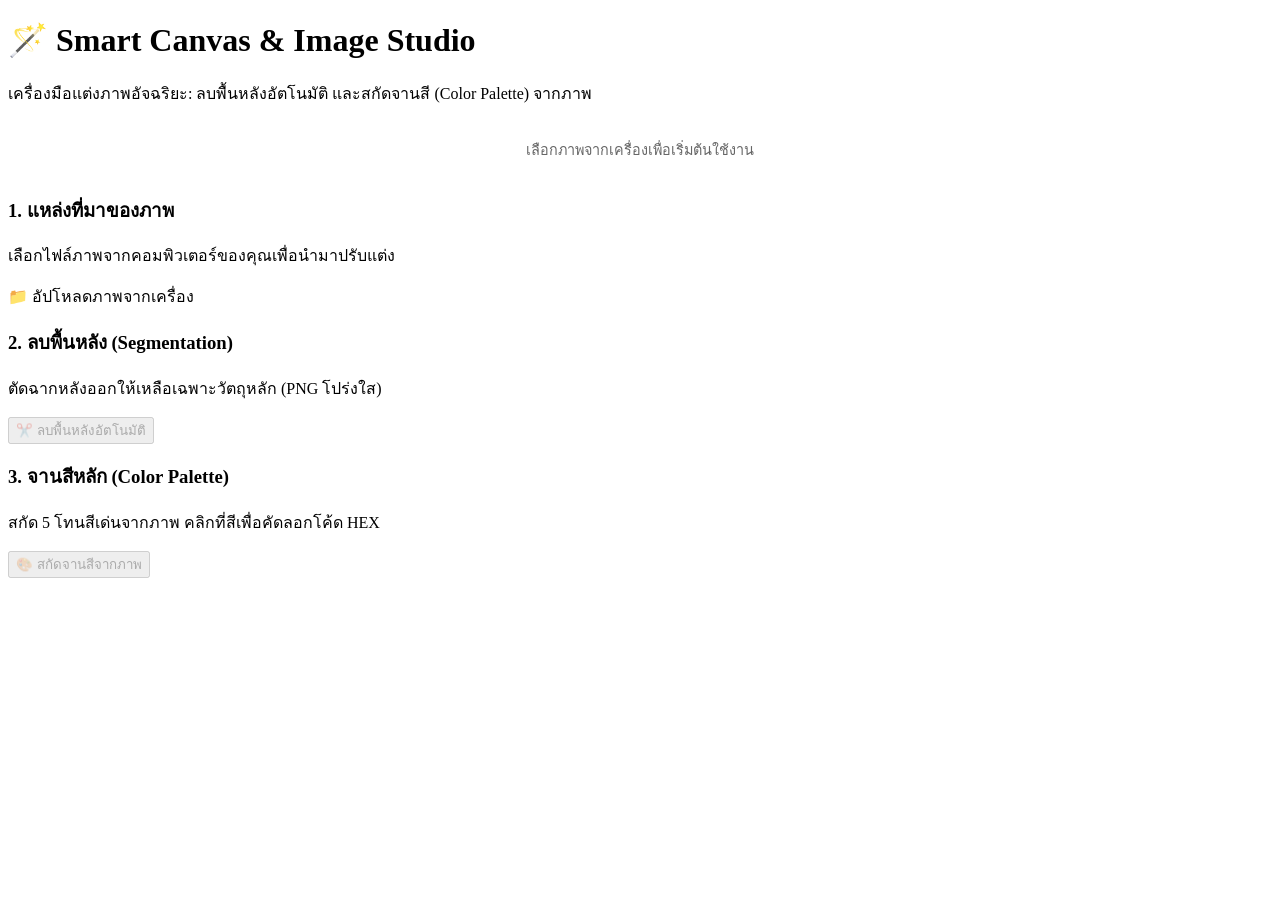
==== services/frontend/pages/canvas.html @ 28bd5ae8 "feat(frontend): send the CSRF token on every POST js/csrf.js reads the csrf_token cookie and returns" ====
<!DOCTYPE html>
<html lang="th">
<head>
  <meta charset="UTF-8" />
  <meta name="viewport" content="width=device-width, initial-scale=1.0" />
  <title>LUMA — Smart Canvas</title>
  <link rel="stylesheet" href="../css/main.css" />
  <link rel="stylesheet" href="../css/canvas.css" />
</head>
<body data-page="canvas">
  <header class="app-header">
    <div id="app-nav-slot"></div>
  </header>

  <main class="app-main">
    <h1>🪄 Smart Canvas & Image Studio</h1>
    <p>เครื่องมือแต่งภาพอัจฉริยะ: ลบพื้นหลังอัตโนมัติ และสกัดจานสี (Color Palette) จากภาพ</p>

    <div class="canvas-layout">
      <!-- พื้นที่ทำงาน Canvas แสดงผลภาพ -->
      <section class="canvas-workarea-card">
        <div class="canvas-preview-container" id="canvas-preview-container">
          <p id="canvas-placeholder" style="color: #666; font-size: 0.9rem; text-align: center; padding: 1rem;">
            เลือกภาพจากเครื่องเพื่อเริ่มต้นใช้งาน
          </p>
          <img class="canvas-preview-img" id="canvas-preview-img" alt="Canvas Workarea" hidden />
        </div>
      </section>

      <!-- แถบเครื่องมือ Smart Tools ด้านข้าง -->
      <aside class="canvas-tools-sidebar">
        <!-- 1. นำเข้าภาพ -->
        <div class="tool-card">
          <h3>1. แหล่งที่มาของภาพ</h3>
          <p>เลือกไฟล์ภาพจากคอมพิวเตอร์ของคุณเพื่อนำมาปรับแต่ง</p>
          <label class="tool-btn tool-btn--outline" style="cursor: pointer;">
            📁 อัปโหลดภาพจากเครื่อง
            <input type="file" id="canvas-upload-input" accept="image/*" style="display: none;" />
          </label>
        </div>

        <!-- 2. ตัดพื้นหลัง (Issue #61) -->
        <div class="tool-card">
          <h3>2. ลบพื้นหลัง (Segmentation)</h3>
          <p>ตัดฉากหลังออกให้เหลือเฉพาะวัตถุหลัก (PNG โปร่งใส)</p>
          <button type="button" class="tool-btn" id="btn-remove-bg" disabled>
            ✂️ ลบพื้นหลังอัตโนมัติ
          </button>
        </div>

        <!-- 3. สกัดจานสี (Issue #60) -->
        <div class="tool-card">
          <h3>3. จานสีหลัก (Color Palette)</h3>
          <p>สกัด 5 โทนสีเด่นจากภาพ คลิกที่สีเพื่อคัดลอกโค้ด HEX</p>
          <button type="button" class="tool-btn tool-btn--outline" id="btn-extract-palette" disabled>
            🎨 สกัดจานสีจากภาพ
          </button>

          <div id="palette-container" hidden>
            <div class="palette-swatches" id="palette-swatches"></div>
          </div>
        </div>
      </aside>
    </div>
  </main>

  <form id="logout-form" action="#" method="post" hidden></form>

  <script src="../js/csrf.js"></script>
  <script src="../js/layout.js"></script>
  <script src="../js/canvas.js"></script>
</body>
</html>
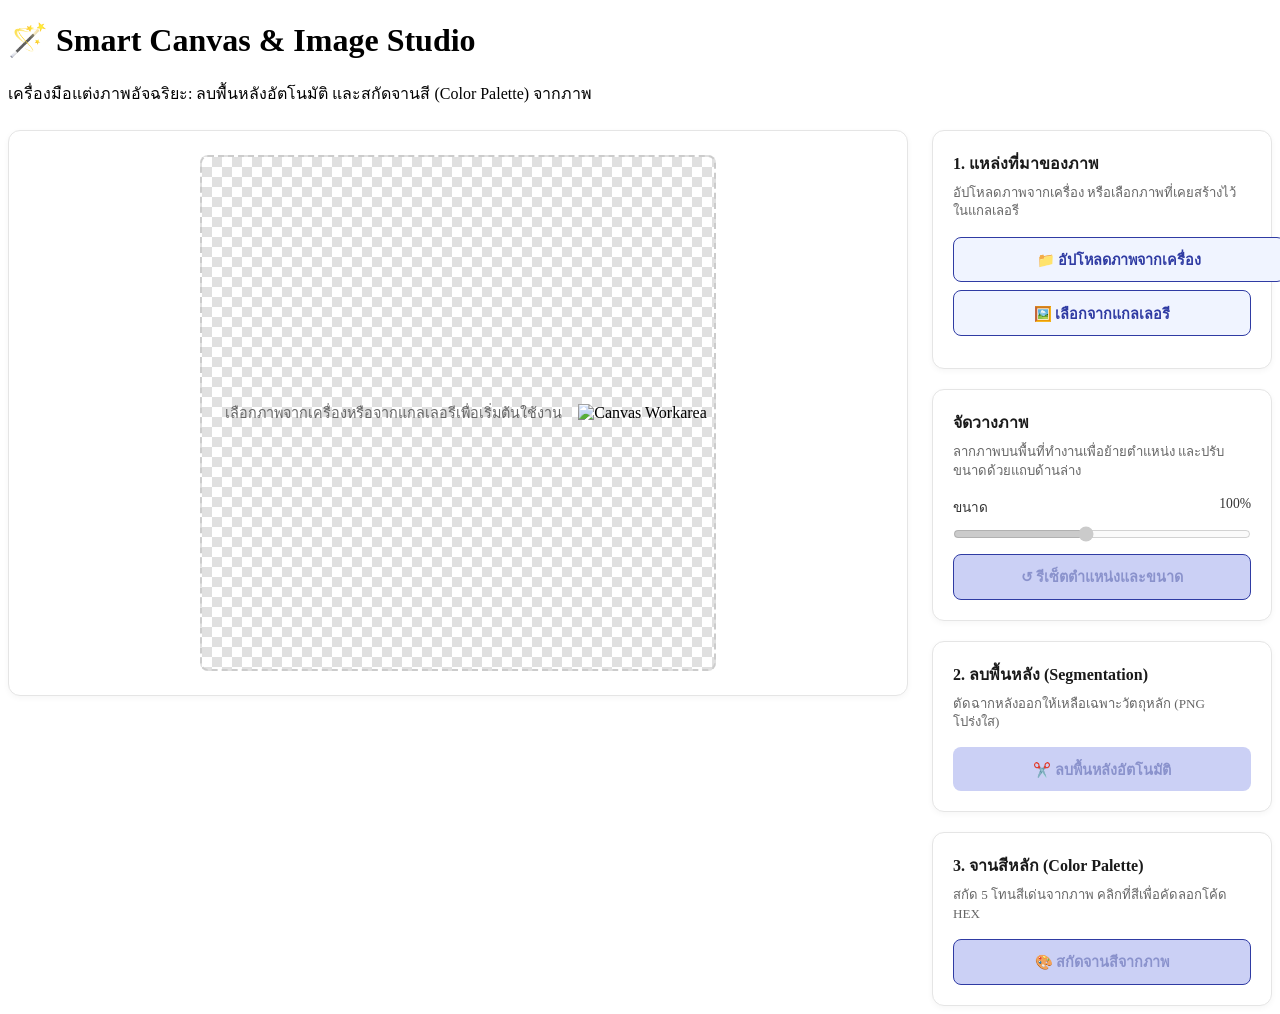
==== commit 2cae8cca: "feat(frontend): Smart Canvas picks from gallery, drags and resizes the image (#60) - 'pick from gall" ====
--- a/services/frontend/pages/canvas.html
+++ b/services/frontend/pages/canvas.html
@@ -21,7 +21,7 @@
       <section class="canvas-workarea-card">
         <div class="canvas-preview-container" id="canvas-preview-container">
           <p id="canvas-placeholder" style="color: #666; font-size: 0.9rem; text-align: center; padding: 1rem;">
-            เลือกภาพจากเครื่องเพื่อเริ่มต้นใช้งาน
+            เลือกภาพจากเครื่องหรือจากแกลเลอรีเพื่อเริ่มต้นใช้งาน
           </p>
           <img class="canvas-preview-img" id="canvas-preview-img" alt="Canvas Workarea" hidden />
         </div>
@@ -32,11 +32,29 @@
         <!-- 1. นำเข้าภาพ -->
         <div class="tool-card">
           <h3>1. แหล่งที่มาของภาพ</h3>
-          <p>เลือกไฟล์ภาพจากคอมพิวเตอร์ของคุณเพื่อนำมาปรับแต่ง</p>
+          <p>อัปโหลดภาพจากเครื่อง หรือเลือกภาพที่เคยสร้างไว้ในแกลเลอรี</p>
           <label class="tool-btn tool-btn--outline" style="cursor: pointer;">
             📁 อัปโหลดภาพจากเครื่อง
             <input type="file" id="canvas-upload-input" accept="image/*" style="display: none;" />
           </label>
+          <button type="button" class="tool-btn tool-btn--outline canvas-pick-btn" id="btn-pick-gallery">
+            🖼️ เลือกจากแกลเลอรี
+          </button>
+          <p class="canvas-picker-message" id="gallery-picker-message" hidden></p>
+          <div class="canvas-picker" id="gallery-picker" hidden></div>
+        </div>
+
+        <!-- จัดวางภาพ (Issue #60) -->
+        <div class="tool-card">
+          <h3>จัดวางภาพ</h3>
+          <p>ลากภาพบนพื้นที่ทำงานเพื่อย้ายตำแหน่ง และปรับขนาดด้วยแถบด้านล่าง</p>
+          <label class="canvas-scale-label" for="canvas-scale">
+            ขนาด <span id="canvas-scale-value">100%</span>
+          </label>
+          <input type="range" id="canvas-scale" min="20" max="200" step="5" value="100" disabled />
+          <button type="button" class="tool-btn tool-btn--outline" id="btn-reset-layout" disabled>
+            ↺ รีเซ็ตตำแหน่งและขนาด
+          </button>
         </div>
 
         <!-- 2. ตัดพื้นหลัง (Issue #61) -->
--- a/services/frontend/css/canvas.css
+++ b/services/frontend/css/canvas.css
@@ -0,0 +1,210 @@
+/* ==========================================================================
+   LUMA — Smart Canvas & Image Studio Styles
+   Issue #60 & #61
+   ========================================================================== */
+
+.canvas-layout {
+  display: grid;
+  grid-template-columns: 1fr 340px;
+  gap: 1.5rem;
+  margin-top: 1.5rem;
+  align-items: start;
+}
+
+@media (max-width: 860px) {
+  .canvas-layout {
+    grid-template-columns: 1fr;
+  }
+}
+
+.canvas-workarea-card {
+  background: #ffffff;
+  border: 1px solid #e5e5e5;
+  border-radius: 12px;
+  padding: 1.5rem;
+  box-shadow: 0 2px 6px rgba(0, 0, 0, 0.04);
+  display: flex;
+  flex-direction: column;
+  align-items: center;
+}
+
+/* พื้นหลังลายตารางหมากรุกสำหรับรองรับภาพ PNG โปร่งใส */
+.canvas-preview-container {
+  width: 100%;
+  aspect-ratio: 1 / 1;
+  max-width: 512px;
+  background-color: #ffffff;
+  background-image:
+    linear-gradient(45deg, #e0e0e0 25%, transparent 25%),
+    linear-gradient(-45deg, #e0e0e0 25%, transparent 25%),
+    linear-gradient(45deg, transparent 75%, #e0e0e0 75%),
+    linear-gradient(-45deg, transparent 75%, #e0e0e0 75%);
+  background-size: 20px 20px;
+  background-position: 0 0, 0 10px, 10px -10px, -10px 0px;
+  border: 2px dashed #ccc;
+  border-radius: 8px;
+  display: flex;
+  align-items: center;
+  justify-content: center;
+  overflow: hidden;
+  position: relative;
+}
+
+.canvas-preview-container.has-image {
+  border-style: solid;
+  border-color: #2f3ba3;
+}
+
+.canvas-preview-img {
+  max-width: 100%;
+  max-height: 100%;
+  object-fit: contain;
+  display: block;
+  /* ลากย้ายด้วย pointer events (#60) — กันเบราว์เซอร์ลากภาพ/เลื่อนหน้าแทน */
+  cursor: grab;
+  touch-action: none;
+  user-select: none;
+  -webkit-user-drag: none;
+  transform-origin: center center;
+}
+
+.canvas-preview-img.is-dragging {
+  cursor: grabbing;
+}
+
+.canvas-tools-sidebar {
+  display: flex;
+  flex-direction: column;
+  gap: 1.25rem;
+}
+
+.tool-card {
+  background: #ffffff;
+  border: 1px solid #e5e5e5;
+  border-radius: 12px;
+  padding: 1.25rem;
+  box-shadow: 0 2px 6px rgba(0, 0, 0, 0.04);
+}
+
+.tool-card h3 {
+  margin: 0 0 0.5rem 0;
+  font-size: 1rem;
+  color: #1a1a1a;
+}
+
+.tool-card p {
+  margin: 0 0 1rem 0;
+  font-size: 0.82rem;
+  color: #666;
+  line-height: 1.4;
+}
+
+.tool-btn {
+  width: 100%;
+  padding: 0.65rem 1rem;
+  background: #2f3ba3;
+  color: #ffffff;
+  border: none;
+  border-radius: 8px;
+  font: inherit;
+  font-size: 0.9rem;
+  font-weight: 600;
+  cursor: pointer;
+  display: flex;
+  align-items: center;
+  justify-content: center;
+  gap: 0.5rem;
+  transition: background 0.15s ease;
+}
+
+.tool-btn:hover:not(:disabled) {
+  background: #26308a;
+}
+
+.tool-btn:disabled {
+  background: #cbd0f5;
+  color: #8a92cc;
+  cursor: not-allowed;
+}
+
+.tool-btn--outline {
+  background: #f0f4ff;
+  color: #2f3ba3;
+  border: 1px solid #2f3ba3;
+}
+
+.tool-btn--outline:hover:not(:disabled) {
+  background: #e1e9ff;
+}
+
+/* กล่องสี Color Palette Swatches (Issue #60) */
+.palette-swatches {
+  display: flex;
+  gap: 0.4rem;
+  margin-top: 0.75rem;
+}
+
+.palette-color-box {
+  flex: 1;
+  height: 40px;
+  border-radius: 6px;
+  cursor: pointer;
+  display: flex;
+  align-items: center;
+  justify-content: center;
+  font-size: 0.65rem;
+  color: #ffffff;
+  font-weight: 700;
+  text-shadow: 0 1px 2px rgba(0, 0, 0, 0.6);
+  transition: transform 0.15s ease, box-shadow 0.15s ease;
+}
+
+.palette-color-box:hover {
+  transform: scale(1.08);
+  box-shadow: 0 4px 8px rgba(0, 0, 0, 0.2);
+}
+
+/* เลือกภาพจากแกลเลอรี + จัดวาง (Issue #60) */
+.canvas-pick-btn {
+  margin-top: 0.5rem;
+}
+
+.canvas-picker {
+  display: grid;
+  grid-template-columns: repeat(4, 1fr);
+  gap: 0.4rem;
+  margin-top: 0.75rem;
+  max-height: 220px;
+  overflow-y: auto;
+}
+
+.canvas-picker__thumb {
+  width: 100%;
+  aspect-ratio: 1 / 1;
+  object-fit: cover;
+  border-radius: 6px;
+  border: 2px solid transparent;
+  cursor: pointer;
+}
+
+.canvas-picker__thumb:hover {
+  border-color: #2f3ba3;
+}
+
+.canvas-picker-message {
+  margin: 0.75rem 0 0 0;
+  font-size: 0.8rem;
+  color: #666;
+}
+
+.canvas-scale-label {
+  display: flex;
+  justify-content: space-between;
+  font-size: 0.85rem;
+  color: #333;
+}
+
+#canvas-scale {
+  width: 100%;
+  margin: 0.5rem 0 0.75rem 0;
+}
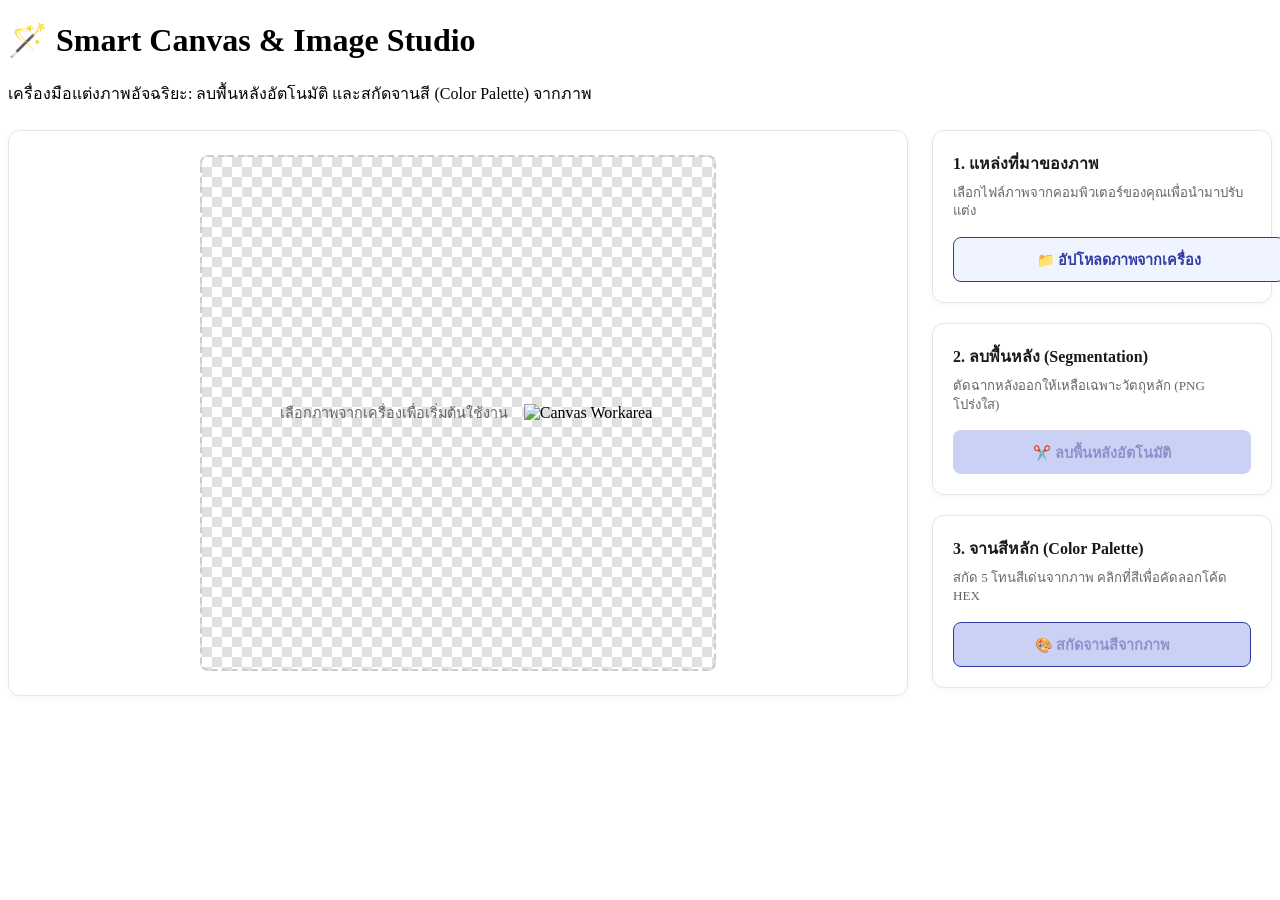
==== commit 45f839d8: "chore(ai): sync img2img with merged scheduler support" ====
--- a/services/frontend/pages/canvas.html
+++ b/services/frontend/pages/canvas.html
@@ -21,7 +21,7 @@
       <section class="canvas-workarea-card">
         <div class="canvas-preview-container" id="canvas-preview-container">
           <p id="canvas-placeholder" style="color: #666; font-size: 0.9rem; text-align: center; padding: 1rem;">
-            เลือกภาพจากเครื่องหรือจากแกลเลอรีเพื่อเริ่มต้นใช้งาน
+            เลือกภาพจากเครื่องเพื่อเริ่มต้นใช้งาน
           </p>
           <img class="canvas-preview-img" id="canvas-preview-img" alt="Canvas Workarea" hidden />
         </div>
@@ -32,29 +32,11 @@
         <!-- 1. นำเข้าภาพ -->
         <div class="tool-card">
           <h3>1. แหล่งที่มาของภาพ</h3>
-          <p>อัปโหลดภาพจากเครื่อง หรือเลือกภาพที่เคยสร้างไว้ในแกลเลอรี</p>
+          <p>เลือกไฟล์ภาพจากคอมพิวเตอร์ของคุณเพื่อนำมาปรับแต่ง</p>
           <label class="tool-btn tool-btn--outline" style="cursor: pointer;">
             📁 อัปโหลดภาพจากเครื่อง
             <input type="file" id="canvas-upload-input" accept="image/*" style="display: none;" />
           </label>
-          <button type="button" class="tool-btn tool-btn--outline canvas-pick-btn" id="btn-pick-gallery">
-            🖼️ เลือกจากแกลเลอรี
-          </button>
-          <p class="canvas-picker-message" id="gallery-picker-message" hidden></p>
-          <div class="canvas-picker" id="gallery-picker" hidden></div>
-        </div>
-
-        <!-- จัดวางภาพ (Issue #60) -->
-        <div class="tool-card">
-          <h3>จัดวางภาพ</h3>
-          <p>ลากภาพบนพื้นที่ทำงานเพื่อย้ายตำแหน่ง และปรับขนาดด้วยแถบด้านล่าง</p>
-          <label class="canvas-scale-label" for="canvas-scale">
-            ขนาด <span id="canvas-scale-value">100%</span>
-          </label>
-          <input type="range" id="canvas-scale" min="20" max="200" step="5" value="100" disabled />
-          <button type="button" class="tool-btn tool-btn--outline" id="btn-reset-layout" disabled>
-            ↺ รีเซ็ตตำแหน่งและขนาด
-          </button>
         </div>
 
         <!-- 2. ตัดพื้นหลัง (Issue #61) -->
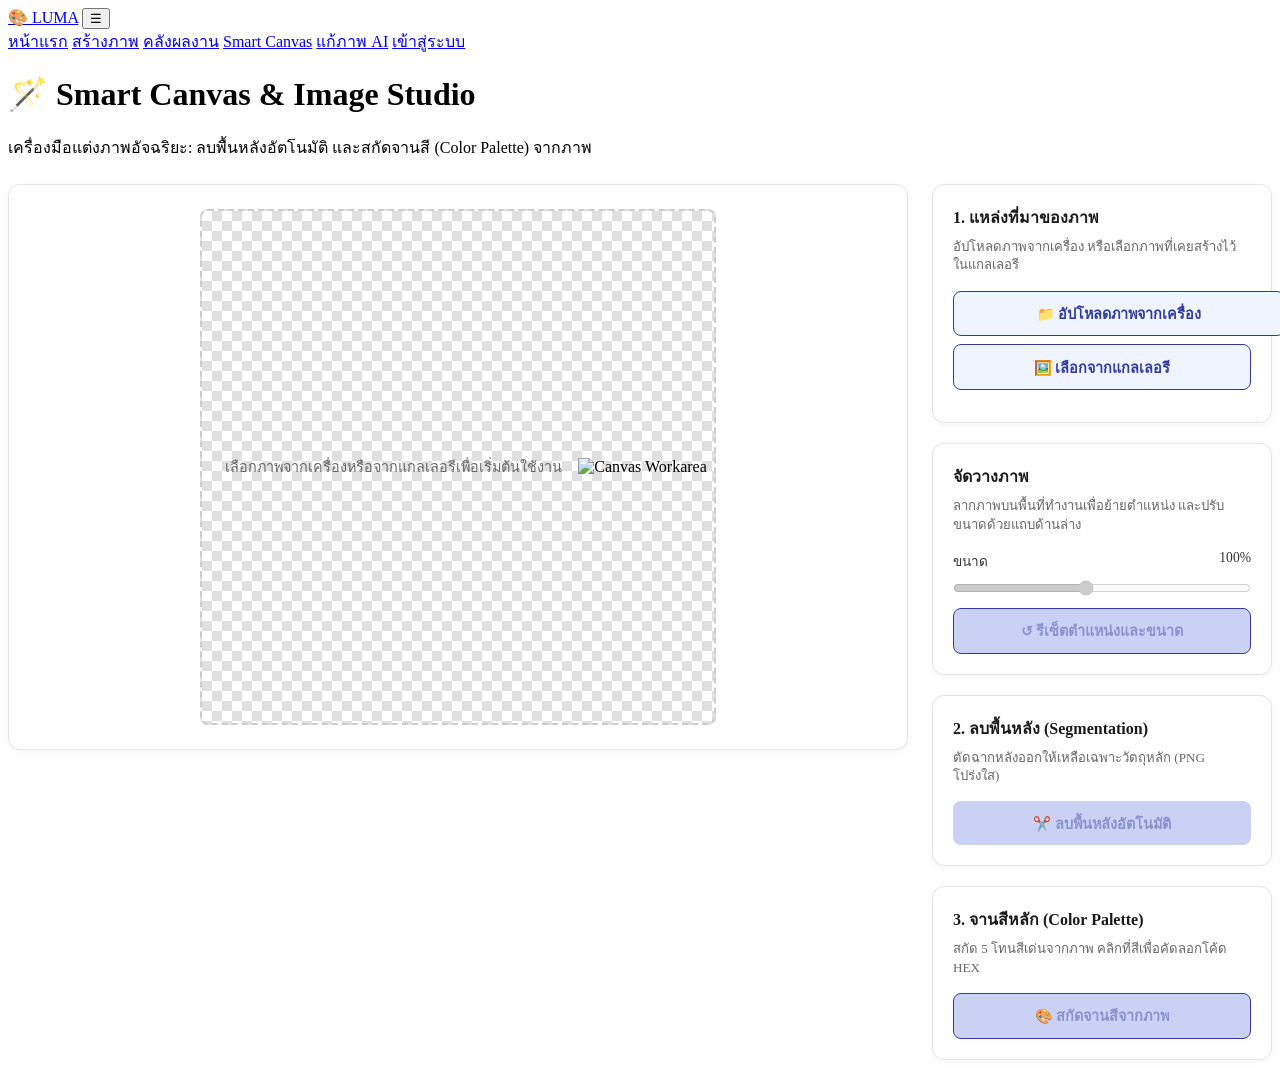
==== commit ff5d65ce: "Merge pull request #141 from boss2912/feat/canvas-arrange feat(frontend): Smart Canvas เลือกภาพจากแก" ====
--- a/services/frontend/pages/canvas.html
+++ b/services/frontend/pages/canvas.html
@@ -21,7 +21,7 @@
       <section class="canvas-workarea-card">
         <div class="canvas-preview-container" id="canvas-preview-container">
           <p id="canvas-placeholder" style="color: #666; font-size: 0.9rem; text-align: center; padding: 1rem;">
-            เลือกภาพจากเครื่องเพื่อเริ่มต้นใช้งาน
+            เลือกภาพจากเครื่องหรือจากแกลเลอรีเพื่อเริ่มต้นใช้งาน
           </p>
           <img class="canvas-preview-img" id="canvas-preview-img" alt="Canvas Workarea" hidden />
         </div>
@@ -32,11 +32,29 @@
         <!-- 1. นำเข้าภาพ -->
         <div class="tool-card">
           <h3>1. แหล่งที่มาของภาพ</h3>
-          <p>เลือกไฟล์ภาพจากคอมพิวเตอร์ของคุณเพื่อนำมาปรับแต่ง</p>
+          <p>อัปโหลดภาพจากเครื่อง หรือเลือกภาพที่เคยสร้างไว้ในแกลเลอรี</p>
           <label class="tool-btn tool-btn--outline" style="cursor: pointer;">
             📁 อัปโหลดภาพจากเครื่อง
             <input type="file" id="canvas-upload-input" accept="image/*" style="display: none;" />
           </label>
+          <button type="button" class="tool-btn tool-btn--outline canvas-pick-btn" id="btn-pick-gallery">
+            🖼️ เลือกจากแกลเลอรี
+          </button>
+          <p class="canvas-picker-message" id="gallery-picker-message" hidden></p>
+          <div class="canvas-picker" id="gallery-picker" hidden></div>
+        </div>
+
+        <!-- จัดวางภาพ (Issue #60) -->
+        <div class="tool-card">
+          <h3>จัดวางภาพ</h3>
+          <p>ลากภาพบนพื้นที่ทำงานเพื่อย้ายตำแหน่ง และปรับขนาดด้วยแถบด้านล่าง</p>
+          <label class="canvas-scale-label" for="canvas-scale">
+            ขนาด <span id="canvas-scale-value">100%</span>
+          </label>
+          <input type="range" id="canvas-scale" min="20" max="200" step="5" value="100" disabled />
+          <button type="button" class="tool-btn tool-btn--outline" id="btn-reset-layout" disabled>
+            ↺ รีเซ็ตตำแหน่งและขนาด
+          </button>
         </div>
 
         <!-- 2. ตัดพื้นหลัง (Issue #61) -->
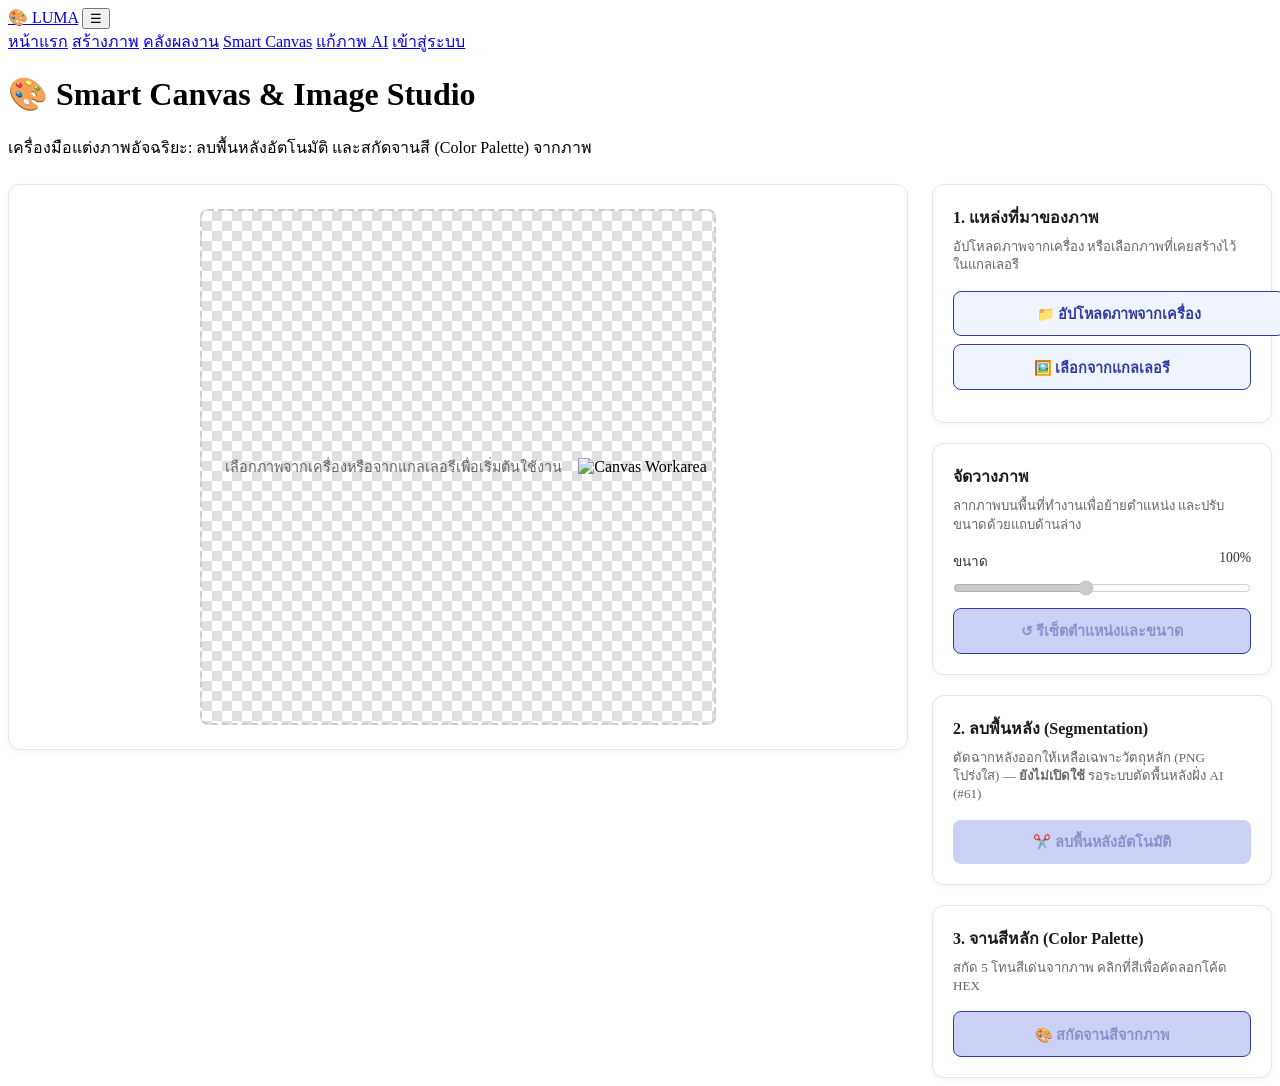
==== commit 3e8247fb: "fix(frontend): small UI touch-ups found in a real-browser pass - login.html used classes auth.css ne" ====
--- a/services/frontend/pages/canvas.html
+++ b/services/frontend/pages/canvas.html
@@ -13,7 +13,7 @@
   </header>
 
   <main class="app-main">
-    <h1>🪄 Smart Canvas & Image Studio</h1>
+    <h1>🎨 Smart Canvas & Image Studio</h1>
     <p>เครื่องมือแต่งภาพอัจฉริยะ: ลบพื้นหลังอัตโนมัติ และสกัดจานสี (Color Palette) จากภาพ</p>
 
     <div class="canvas-layout">
@@ -60,7 +60,7 @@
         <!-- 2. ตัดพื้นหลัง (Issue #61) -->
         <div class="tool-card">
           <h3>2. ลบพื้นหลัง (Segmentation)</h3>
-          <p>ตัดฉากหลังออกให้เหลือเฉพาะวัตถุหลัก (PNG โปร่งใส)</p>
+          <p>ตัดฉากหลังออกให้เหลือเฉพาะวัตถุหลัก (PNG โปร่งใส) — <strong>ยังไม่เปิดใช้</strong> รอระบบตัดพื้นหลังฝั่ง AI (#61)</p>
           <button type="button" class="tool-btn" id="btn-remove-bg" disabled>
             ✂️ ลบพื้นหลังอัตโนมัติ
           </button>
--- a/services/frontend/css/canvas.css
+++ b/services/frontend/css/canvas.css
@@ -14,6 +14,14 @@
 @media (max-width: 860px) {
   .canvas-layout {
     grid-template-columns: 1fr;
+  }
+}
+
+/* จอกว้าง: ภาพค้างอยู่ด้านบนระหว่างเลื่อนดูเครื่องมือด้านขวา (ปุ่มสกัดสีอยู่ใต้ขอบจอ 900px) */
+@media (min-width: 861px) {
+  .canvas-workarea-card {
+    position: sticky;
+    top: 1rem;
   }
 }
 
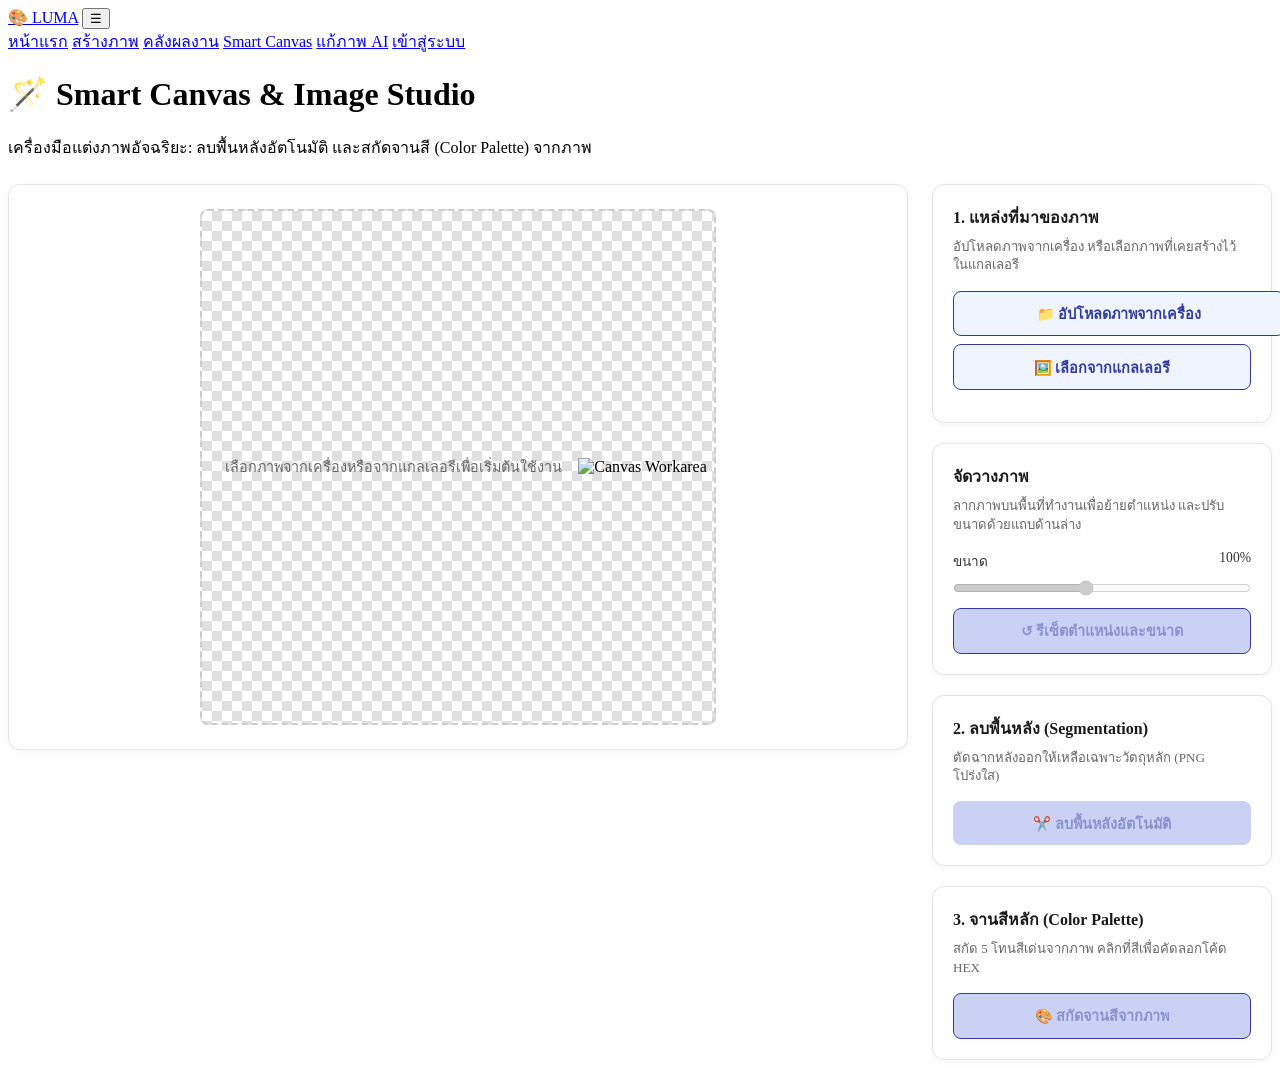
==== commit 05143ac5: "Merge remote-tracking branch 'origin/develop' into docs/start-here-per-person" ====
--- a/services/frontend/pages/canvas.html
+++ b/services/frontend/pages/canvas.html
@@ -13,7 +13,7 @@
   </header>
 
   <main class="app-main">
-    <h1>🎨 Smart Canvas & Image Studio</h1>
+    <h1>🪄 Smart Canvas & Image Studio</h1>
     <p>เครื่องมือแต่งภาพอัจฉริยะ: ลบพื้นหลังอัตโนมัติ และสกัดจานสี (Color Palette) จากภาพ</p>
 
     <div class="canvas-layout">
@@ -60,7 +60,7 @@
         <!-- 2. ตัดพื้นหลัง (Issue #61) -->
         <div class="tool-card">
           <h3>2. ลบพื้นหลัง (Segmentation)</h3>
-          <p>ตัดฉากหลังออกให้เหลือเฉพาะวัตถุหลัก (PNG โปร่งใส) — <strong>ยังไม่เปิดใช้</strong> รอระบบตัดพื้นหลังฝั่ง AI (#61)</p>
+          <p>ตัดฉากหลังออกให้เหลือเฉพาะวัตถุหลัก (PNG โปร่งใส)</p>
           <button type="button" class="tool-btn" id="btn-remove-bg" disabled>
             ✂️ ลบพื้นหลังอัตโนมัติ
           </button>
--- a/services/frontend/css/canvas.css
+++ b/services/frontend/css/canvas.css
@@ -14,14 +14,6 @@
 @media (max-width: 860px) {
   .canvas-layout {
     grid-template-columns: 1fr;
-  }
-}
-
-/* จอกว้าง: ภาพค้างอยู่ด้านบนระหว่างเลื่อนดูเครื่องมือด้านขวา (ปุ่มสกัดสีอยู่ใต้ขอบจอ 900px) */
-@media (min-width: 861px) {
-  .canvas-workarea-card {
-    position: sticky;
-    top: 1rem;
   }
 }
 
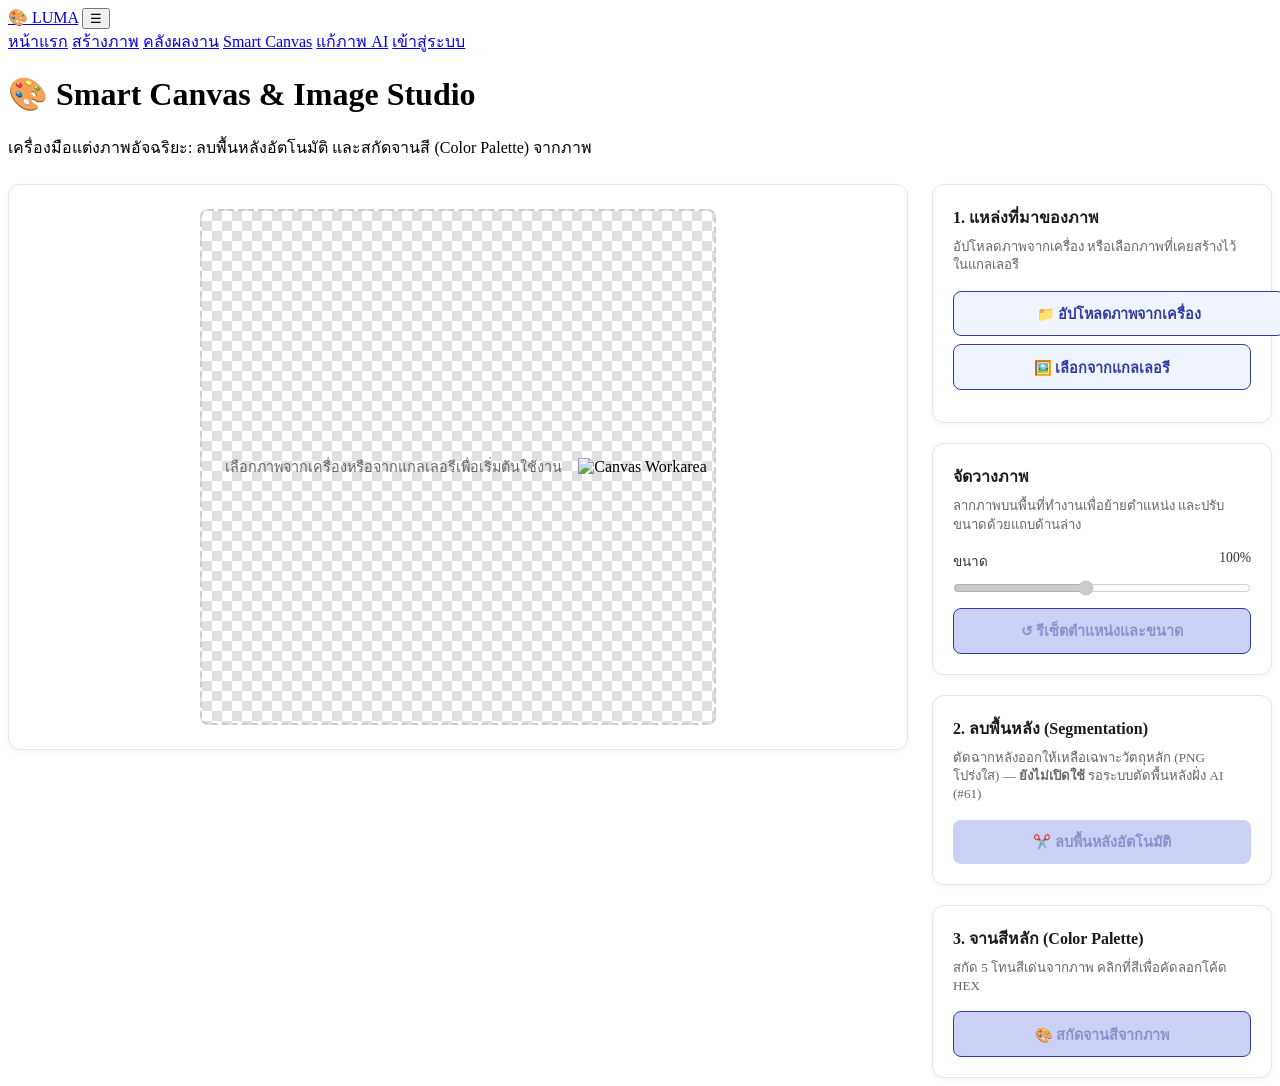
==== commit ebee6a97: "Merge remote-tracking branch 'origin/develop' into feat/job-queue" ====
--- a/services/frontend/pages/canvas.html
+++ b/services/frontend/pages/canvas.html
@@ -13,7 +13,7 @@
   </header>
 
   <main class="app-main">
-    <h1>🪄 Smart Canvas & Image Studio</h1>
+    <h1>🎨 Smart Canvas & Image Studio</h1>
     <p>เครื่องมือแต่งภาพอัจฉริยะ: ลบพื้นหลังอัตโนมัติ และสกัดจานสี (Color Palette) จากภาพ</p>
 
     <div class="canvas-layout">
@@ -60,7 +60,7 @@
         <!-- 2. ตัดพื้นหลัง (Issue #61) -->
         <div class="tool-card">
           <h3>2. ลบพื้นหลัง (Segmentation)</h3>
-          <p>ตัดฉากหลังออกให้เหลือเฉพาะวัตถุหลัก (PNG โปร่งใส)</p>
+          <p>ตัดฉากหลังออกให้เหลือเฉพาะวัตถุหลัก (PNG โปร่งใส) — <strong>ยังไม่เปิดใช้</strong> รอระบบตัดพื้นหลังฝั่ง AI (#61)</p>
           <button type="button" class="tool-btn" id="btn-remove-bg" disabled>
             ✂️ ลบพื้นหลังอัตโนมัติ
           </button>
--- a/services/frontend/css/canvas.css
+++ b/services/frontend/css/canvas.css
@@ -26,6 +26,15 @@
   display: flex;
   flex-direction: column;
   align-items: center;
+}
+
+/* ต้องอยู่หลังกฎหลักของ .canvas-workarea-card — media query ไม่เพิ่ม specificity
+   จอกว้าง: ภาพค้างอยู่ด้านบนระหว่างเลื่อนดูเครื่องมือด้านขวา (ปุ่มสกัดสีอยู่ใต้ขอบจอ 900px) */
+@media (min-width: 861px) {
+  .canvas-workarea-card {
+    position: sticky;
+    top: 1rem;
+  }
 }
 
 /* พื้นหลังลายตารางหมากรุกสำหรับรองรับภาพ PNG โปร่งใส */
